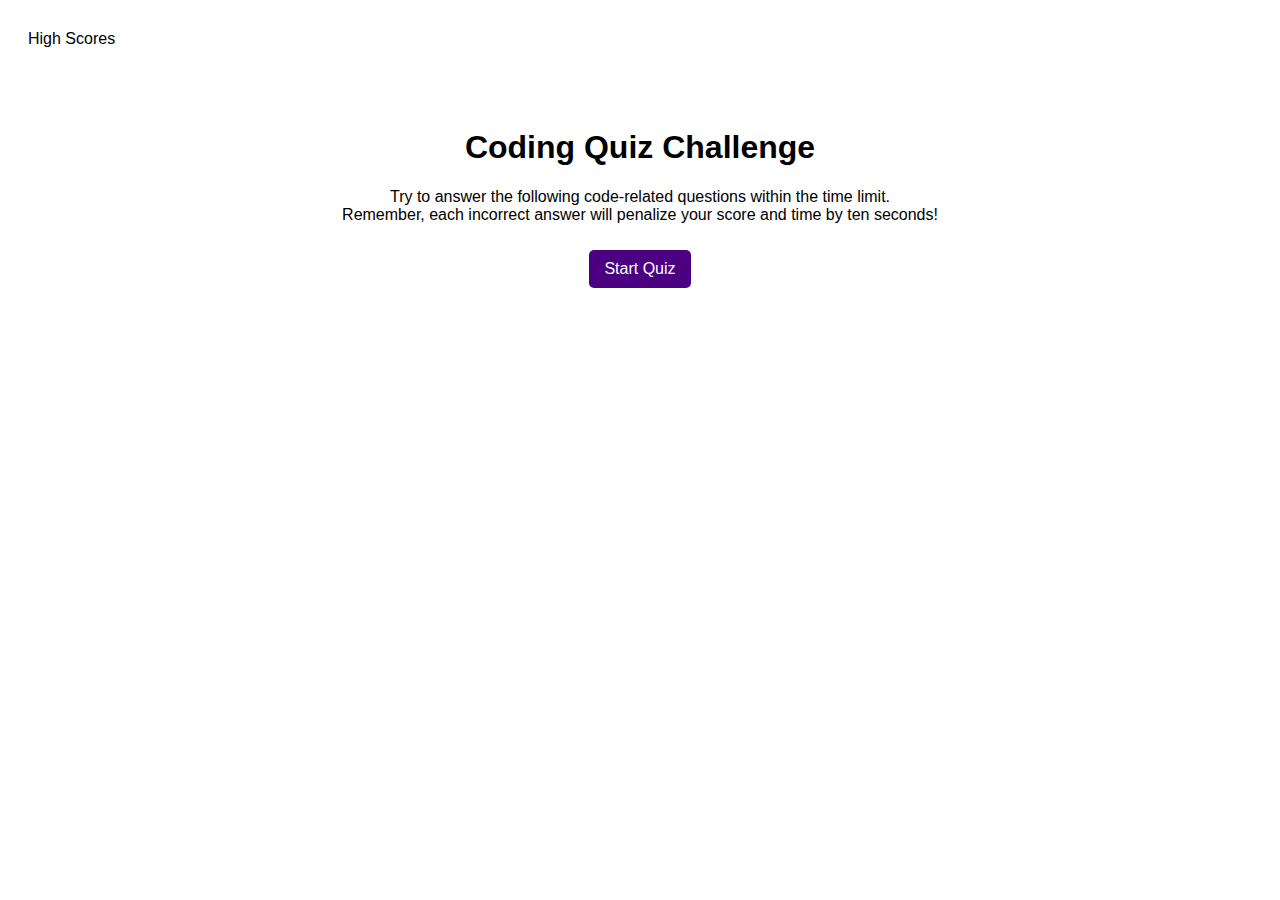
==== index.html @ 578a40e0 "html and css setup" ====
<!DOCTYPE html>
<html lang="en">
<head>
    <meta charset="UTF-8">
    <meta http-equiv="X-UA-Compatible" content="IE=edge">
    <meta name="viewport" content="width=device-width, initial-scale=1.0">
    <title>Code Quiz!</title>
    <link rel="stylesheet" href="./assets/style.css" />
</head>
<body>
    <nav>
        <a href="#">High Scores</a>
    </nav>
    <div class="wrapper">
        <header>
            <h1>Coding Quiz Challenge</h1>
        </header>
        <p>
            Try to answer the following code-related questions within the time limit.
            <br />
            Remember, each incorrect answer will penalize your score and time by ten seconds!
        </p>
        <button id="start-quiz" class="btn">Start Quiz</button>
    </div>

    <script src="./assets/script.js"></script>
</body>
</html>
---- assets/style.css ----
body {
    font-family: sans-serif;
    text-align: center;
}

nav {
    text-align: left;
    margin: 30px 20px;
}

nav a {
    text-decoration: none;
    color: black;
}

.wrapper {
    padding: 30px 20px 0 20px;
}

.btn {
    border: none;
    background-color:indigo;
    border-radius: 5px;
    color: white;
    font-size: 16px;
    font-weight: lighter;
    margin: 10px;
    padding: 10px 15px;
}

nav a:hover {
    color: indigo;
}

.btn:hover {
    opacity: .7;
}
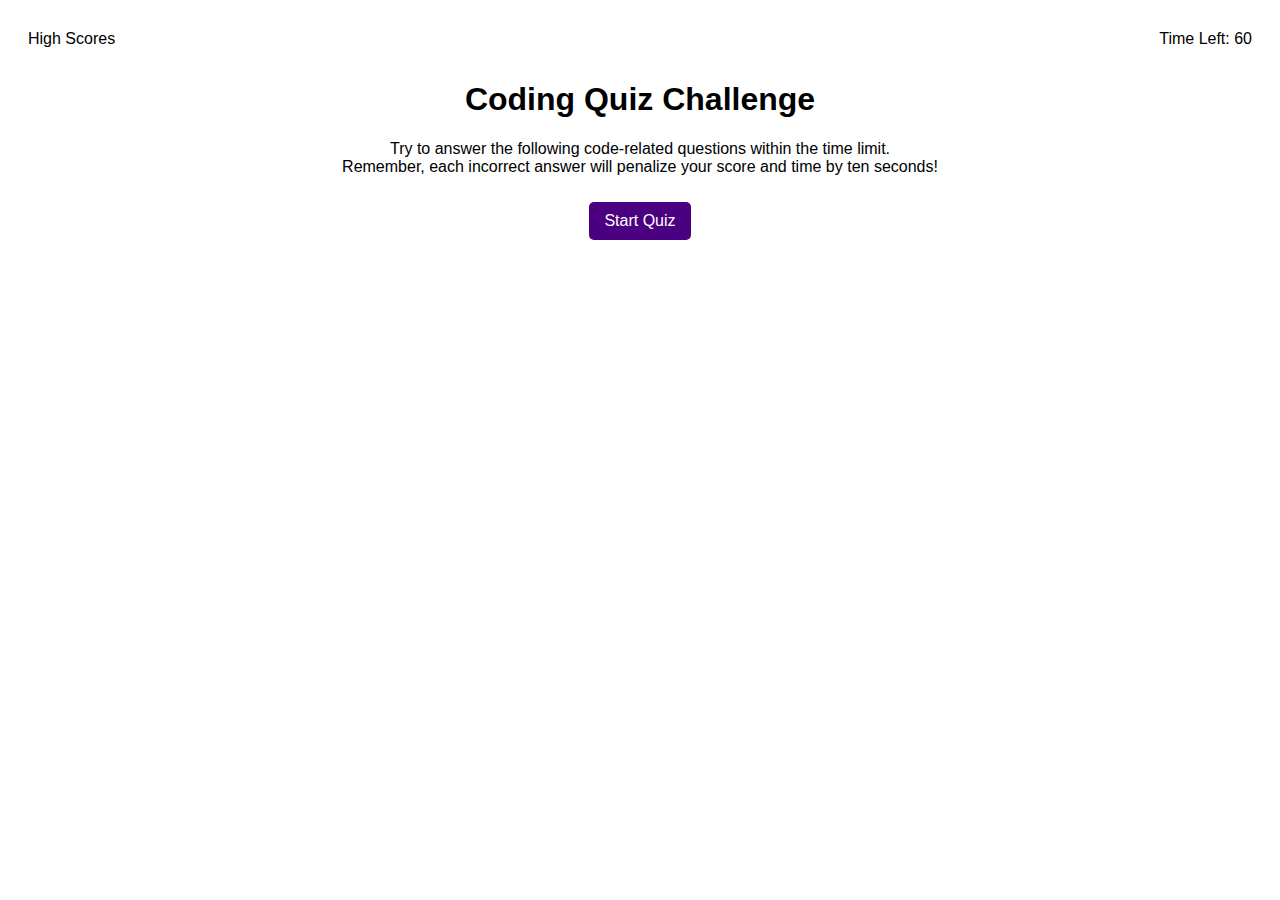
==== commit b9928323: "add countdown with button click" ====
--- a/index.html
+++ b/index.html
@@ -10,6 +10,8 @@
 <body>
     <nav>
         <a href="#">High Scores</a>
+        <div id="countdown" class="timer">Time Left: 60</div>
+    
     </nav>
     <div class="wrapper">
         <header>
@@ -20,7 +22,7 @@
             <br />
             Remember, each incorrect answer will penalize your score and time by ten seconds!
         </p>
-        <button id="start-quiz" class="btn">Start Quiz</button>
+        <button id="start" class="btn">Start Quiz</button>
     </div>
 
     <script src="./assets/script.js"></script>
--- a/assets/style.css
+++ b/assets/style.css
@@ -4,13 +4,19 @@
 }
 
 nav {
-    text-align: left;
     margin: 30px 20px;
 }
 
 nav a {
     text-decoration: none;
     color: black;
+    display: inline;
+    float: left;
+}
+
+nav div {
+    display: inline;
+    float: right;
 }
 
 .wrapper {
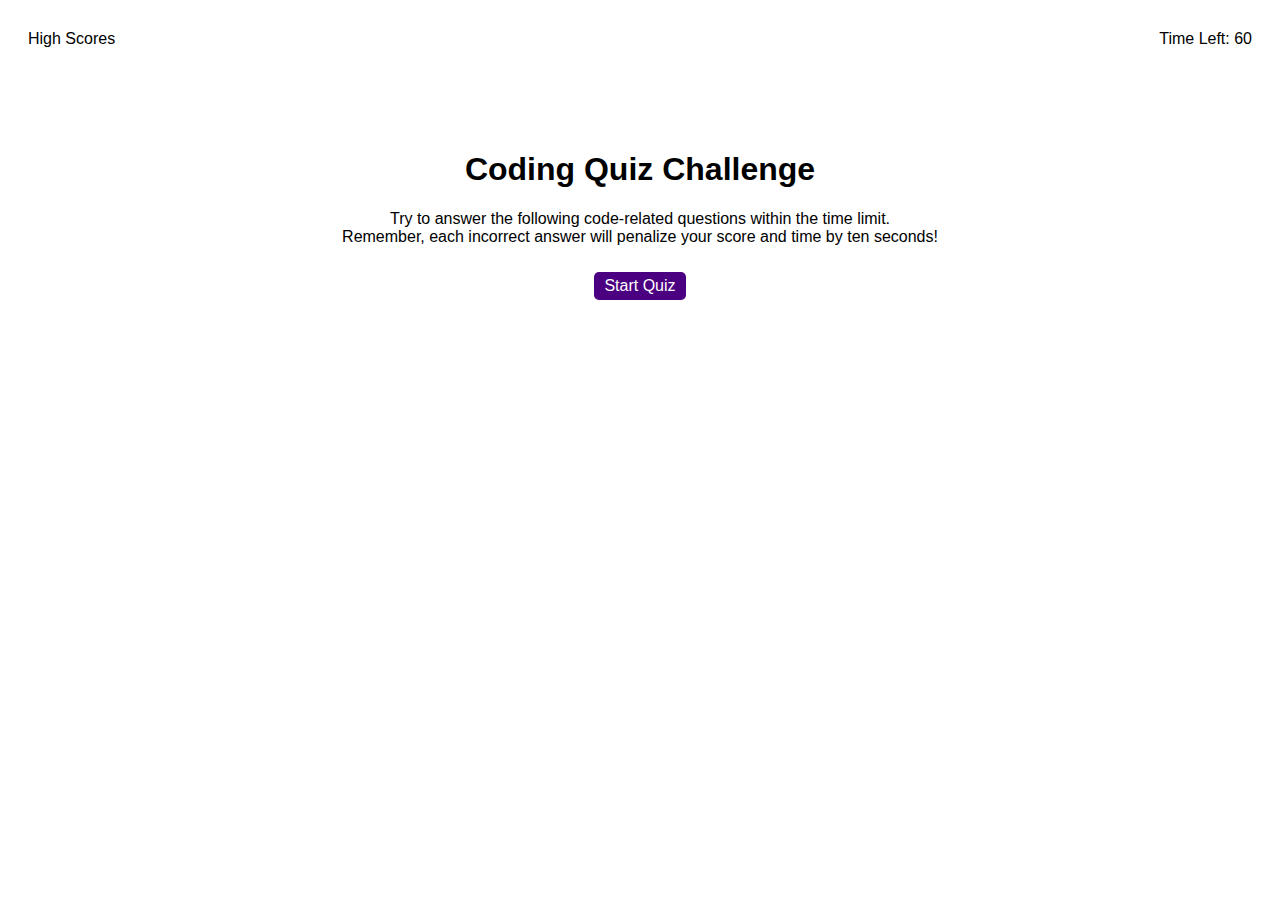
==== commit 53c060e6: "rough layout first question" ====
--- a/index.html
+++ b/index.html
@@ -13,8 +13,8 @@
         <div id="countdown" class="timer">Time Left: 60</div>
     
     </nav>
-    <div class="wrapper">
-        <header>
+    <div class="wrapper" id="main-page">
+        <header class="header">
             <h1>Coding Quiz Challenge</h1>
         </header>
         <p>
@@ -22,8 +22,9 @@
             <br />
             Remember, each incorrect answer will penalize your score and time by ten seconds!
         </p>
-        <button id="start" class="btn">Start Quiz</button>
+        <button id="start" class="button">Start Quiz</button>
     </div>
+    <div id="first"></div>
 
     <script src="./assets/script.js"></script>
 </body>
--- a/assets/style.css
+++ b/assets/style.css
@@ -20,10 +20,10 @@
 }
 
 .wrapper {
-    padding: 30px 20px 0 20px;
+    padding: 100px 20px 0 20px;
 }
 
-.btn {
+.button {
     border: none;
     background-color:indigo;
     border-radius: 5px;
@@ -31,13 +31,13 @@
     font-size: 16px;
     font-weight: lighter;
     margin: 10px;
-    padding: 10px 15px;
+    padding: 5px 10px;
 }
 
 nav a:hover {
     color: indigo;
 }
 
-.btn:hover {
+.button:hover {
     opacity: .7;
 }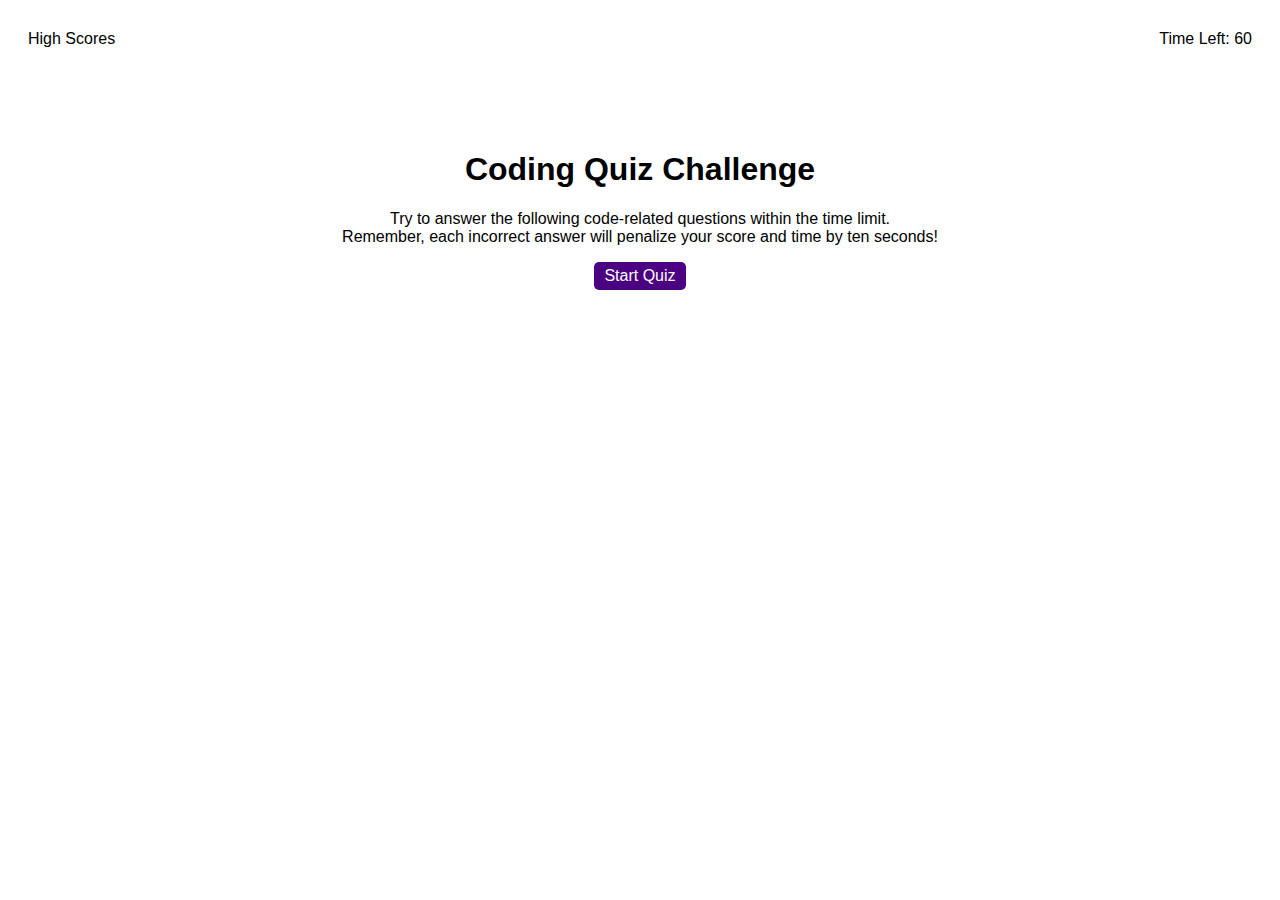
==== commit 722ded91: "add questions and high score html working link" ====
--- a/index.html
+++ b/index.html
@@ -9,7 +9,7 @@
 </head>
 <body>
     <nav>
-        <a href="#">High Scores</a>
+        <a href="./highscores.html">High Scores</a>
         <div id="countdown" class="timer">Time Left: 60</div>
     
     </nav>
@@ -25,6 +25,10 @@
         <button id="start" class="button">Start Quiz</button>
     </div>
     <div id="first"></div>
+    <div id="second"></div>
+    <div id="third"></div>
+    <div id="fourth"></div>
+    <div id="end"></div>
 
     <script src="./assets/script.js"></script>
 </body>
--- a/assets/style.css
+++ b/assets/style.css
@@ -21,6 +21,7 @@
 
 .wrapper {
     padding: 100px 20px 0 20px;
+    display: block;
 }
 
 .button {
@@ -32,6 +33,10 @@
     font-weight: lighter;
     margin: 10px;
     padding: 5px 10px;
+    display: block;
+    margin: auto;
+    margin-top: 10px;
+    margin-bottom: 10px;
 }
 
 nav a:hover {
@@ -40,4 +45,5 @@
 
 .button:hover {
     opacity: .7;
+    color: white;
 }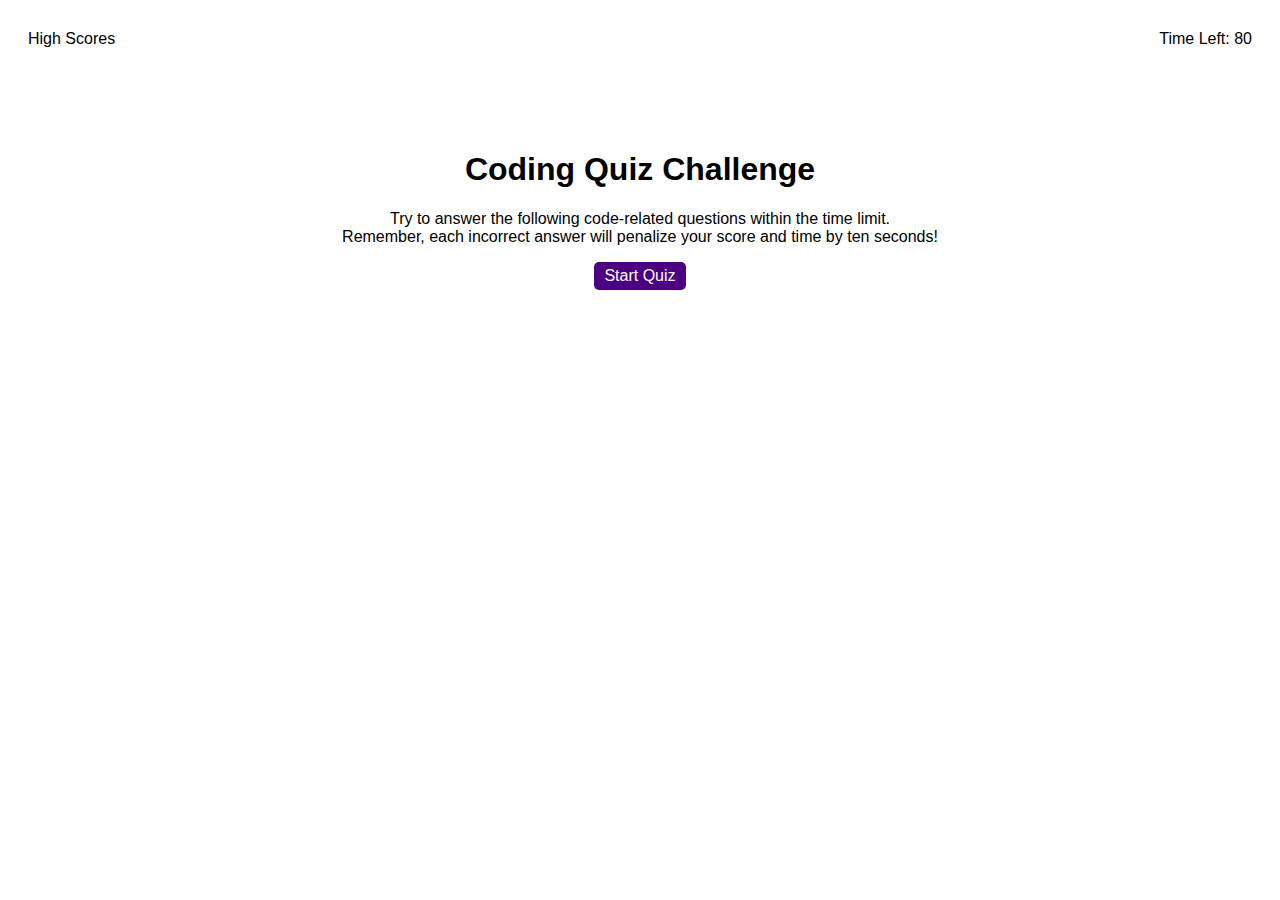
==== commit ca08efab: "stop timer when quiz finished" ====
--- a/index.html
+++ b/index.html
@@ -10,7 +10,7 @@
 <body>
     <nav>
         <a href="./highscores.html">High Scores</a>
-        <div id="countdown" class="timer">Time Left: 60</div>
+        <div id="countdown" class="timer">Time Left: 80</div>
     
     </nav>
     <div class="wrapper" id="main-page">
@@ -24,6 +24,7 @@
         </p>
         <button id="start" class="button">Start Quiz</button>
     </div>
+    <div id="result"></div>
     <div id="first"></div>
     <div id="second"></div>
     <div id="third"></div>
